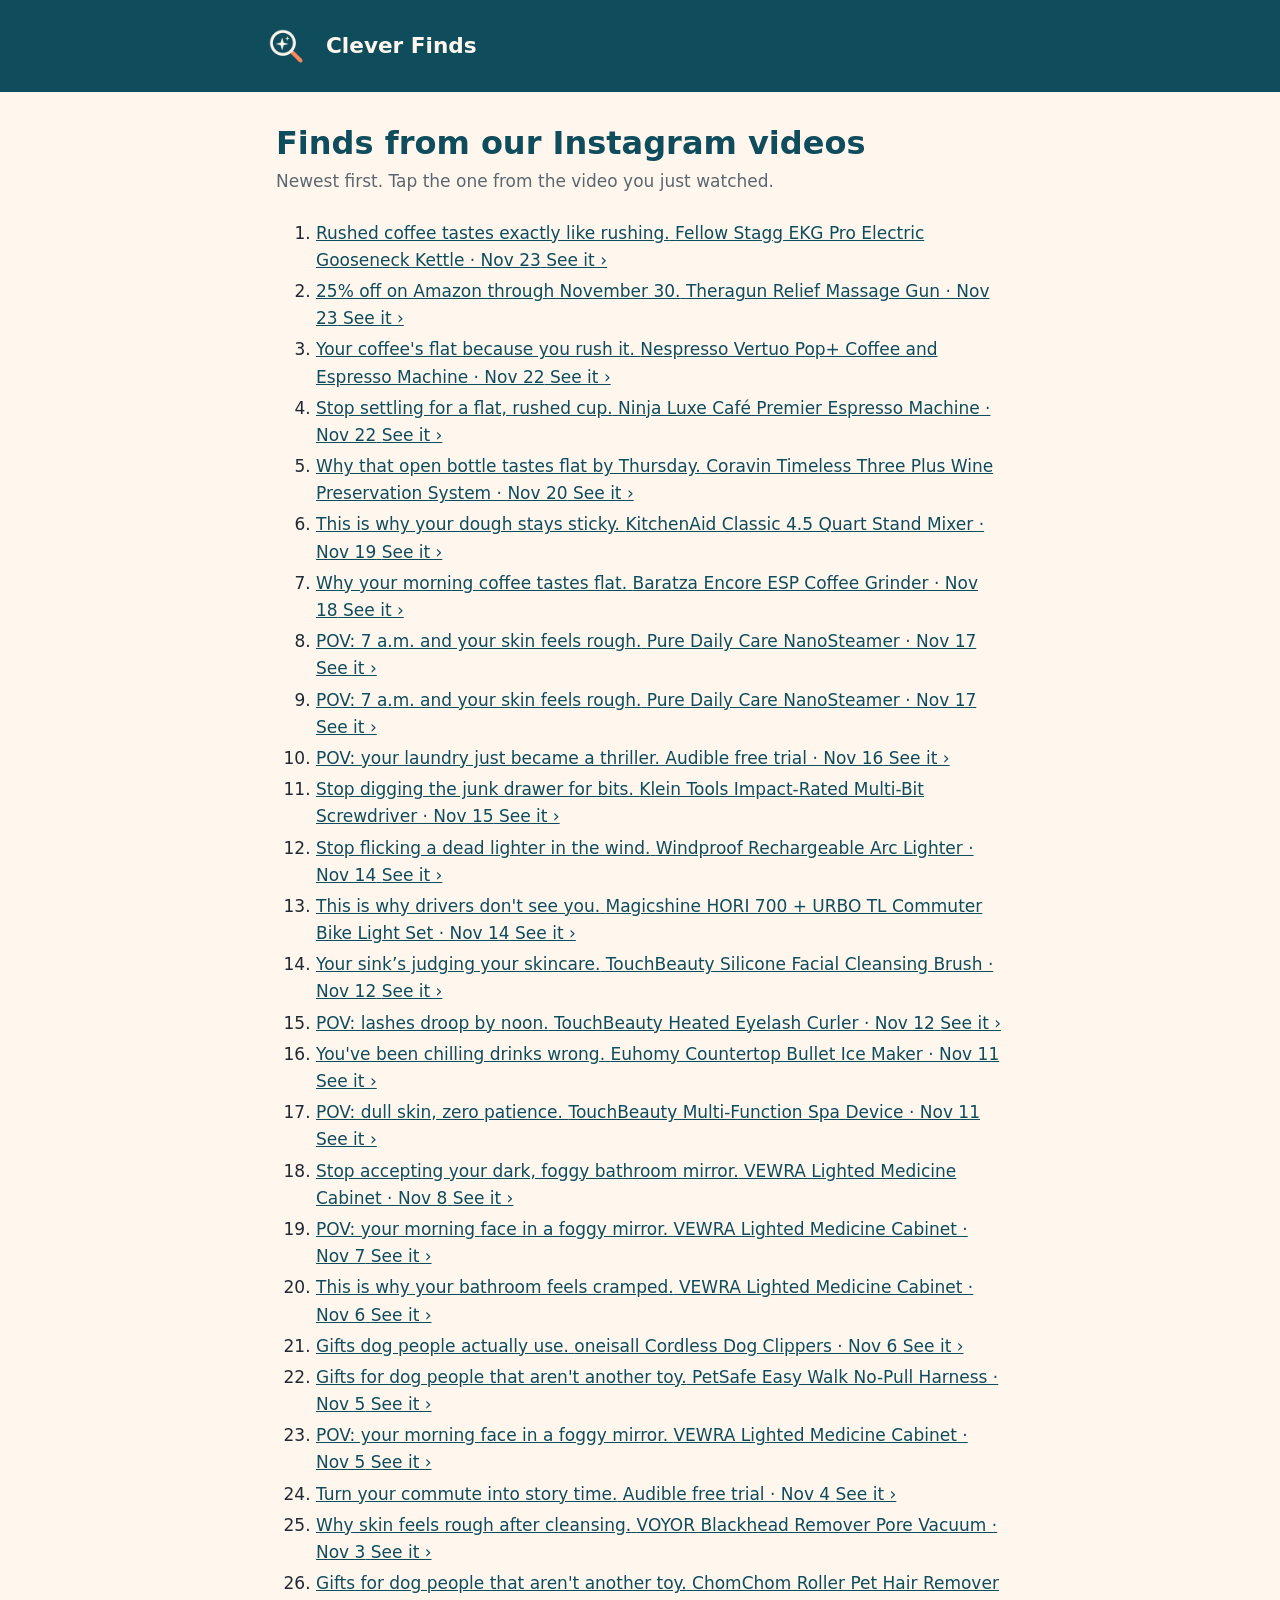
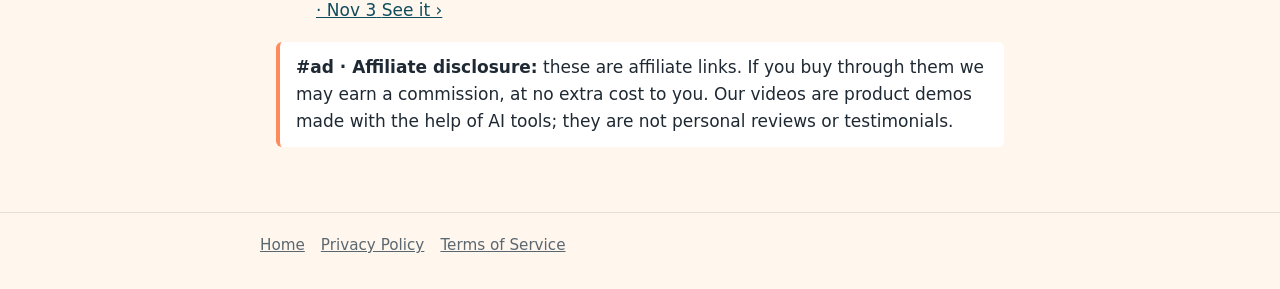
==== instagram.html @ 45350726 "Update link-in-bio pages" ====
<!doctype html>
<html lang="en">
<head>
  <meta charset="utf-8">
  <meta name="viewport" content="width=device-width, initial-scale=1">
  <title>Clever Finds on Instagram</title>
  <meta name="description" content="The products from Clever Finds videos on Instagram.">
  <link rel="icon" href="favicon.png">
  <link rel="stylesheet" href="style.css">
</head>
<body>
  <header><div class="wrap"><img src="logo.png" alt=""><a href="./">Clever Finds</a></div></header>
  <main class="wrap">
    <h1>Finds from our Instagram videos</h1>
    <p class="updated">Newest first. Tap the one from the video you just watched.</p>
    
    <ol class="finds">
      
      <li>
        <a class="find" href="https://www.amazon.com/dp/B0BF7HJ8MX?tag=cleverfindsal-20" rel="sponsored noopener" target="_blank">
          
          <span class="find-hook">Rushed coffee tastes exactly like rushing.</span>
          <span class="find-meta">Fellow Stagg EKG Pro Electric Gooseneck Kettle · Nov 23</span>
          <span class="find-go">See it ›</span>
        </a>
      </li>
      
      <li>
        <a class="find" href="https://www.amazon.com/dp/B0CNS894RH?tag=cleverfindsal-20" rel="sponsored noopener" target="_blank">
          
          <span class="find-hook">25% off on Amazon through November 30.</span>
          <span class="find-meta">Theragun Relief Massage Gun · Nov 23</span>
          <span class="find-go">See it ›</span>
        </a>
      </li>
      
      <li>
        <a class="find" href="https://www.amazon.com/dp/B0DVD67F76?tag=cleverfindsal-20" rel="sponsored noopener" target="_blank">
          
          <span class="find-hook">Your coffee&#39;s flat because you rush it.</span>
          <span class="find-meta">Nespresso Vertuo Pop+ Coffee and Espresso Machine · Nov 22</span>
          <span class="find-go">See it ›</span>
        </a>
      </li>
      
      <li>
        <a class="find" href="https://www.amazon.com/dp/B0D45PK5V4?tag=cleverfindsal-20" rel="sponsored noopener" target="_blank">
          
          <span class="find-hook">Stop settling for a flat, rushed cup.</span>
          <span class="find-meta">Ninja Luxe Café Premier Espresso Machine · Nov 22</span>
          <span class="find-go">See it ›</span>
        </a>
      </li>
      
      <li>
        <a class="find" href="https://www.amazon.com/dp/B095BRZYP2?tag=cleverfindsal-20" rel="sponsored noopener" target="_blank">
          
          <span class="find-hook">Why that open bottle tastes flat by Thursday.</span>
          <span class="find-meta">Coravin Timeless Three Plus Wine Preservation System · Nov 20</span>
          <span class="find-go">See it ›</span>
        </a>
      </li>
      
      <li>
        <a class="find" href="https://www.amazon.com/dp/B00004SGFW?tag=cleverfindsal-20" rel="sponsored noopener" target="_blank">
          
          <span class="find-hook">This is why your dough stays sticky.</span>
          <span class="find-meta">KitchenAid Classic 4.5 Quart Stand Mixer · Nov 19</span>
          <span class="find-go">See it ›</span>
        </a>
      </li>
      
      <li>
        <a class="find" href="https://www.amazon.com/dp/B0BW272XCV?tag=cleverfindsal-20" rel="sponsored noopener" target="_blank">
          
          <span class="find-hook">Why your morning coffee tastes flat.</span>
          <span class="find-meta">Baratza Encore ESP Coffee Grinder · Nov 18</span>
          <span class="find-go">See it ›</span>
        </a>
      </li>
      
      <li>
        <a class="find" href="https://www.amazon.com/dp/B01BPKUCRE?tag=cleverfindsal-20" rel="sponsored noopener" target="_blank">
          
          <span class="find-hook">POV: 7 a.m. and your skin feels rough.</span>
          <span class="find-meta">Pure Daily Care NanoSteamer · Nov 17</span>
          <span class="find-go">See it ›</span>
        </a>
      </li>
      
      <li>
        <a class="find" href="https://www.amazon.com/dp/B01BPKUCRE?tag=cleverfindsal-20" rel="sponsored noopener" target="_blank">
          
          <span class="find-hook">POV: 7 a.m. and your skin feels rough.</span>
          <span class="find-meta">Pure Daily Care NanoSteamer · Nov 17</span>
          <span class="find-go">See it ›</span>
        </a>
      </li>
      
      <li>
        <a class="find" href="https://www.amazon.com/dp/B00NB86OYE?tag=cleverfindsal-20" rel="sponsored noopener" target="_blank">
          
          <span class="find-hook">POV: your laundry just became a thriller.</span>
          <span class="find-meta">Audible free trial · Nov 16</span>
          <span class="find-go">See it ›</span>
        </a>
      </li>
      
      <li>
        <a class="find" href="https://www.amazon.com/dp/B0DK2H7G5G?tag=cleverfindsal-20" rel="sponsored noopener" target="_blank">
          
          <span class="find-hook">Stop digging the junk drawer for bits.</span>
          <span class="find-meta">Klein Tools Impact-Rated Multi-Bit Screwdriver · Nov 15</span>
          <span class="find-go">See it ›</span>
        </a>
      </li>
      
      <li>
        <a class="find" href="https://www.amazon.com/dp/B0D4PHGPMN?tag=cleverfindsal-20" rel="sponsored noopener" target="_blank">
          
          <span class="find-hook">Stop flicking a dead lighter in the wind.</span>
          <span class="find-meta">Windproof Rechargeable Arc Lighter · Nov 14</span>
          <span class="find-go">See it ›</span>
        </a>
      </li>
      
      <li>
        <a class="find" href="https://www.awin1.com/cread.php?awinmid=107838&amp;awinaffid=3143219&amp;clickref=instagram-132&amp;campaign=instagram-132&amp;ued=https%3A%2F%2Fmagicshine.com%2Fproducts%2Fhori-700-urbo-tl-bundle%3Fvariant%3D46823454670985" rel="sponsored noopener" target="_blank">
          
          <span class="find-hook">This is why drivers don&#39;t see you.</span>
          <span class="find-meta">Magicshine HORI 700 + URBO TL Commuter Bike Light Set · Nov 14</span>
          <span class="find-go">See it ›</span>
        </a>
      </li>
      
      <li>
        <a class="find" href="https://www.awin1.com/cread.php?awinmid=121158&amp;awinaffid=3143219&amp;clickref=instagram-94&amp;campaign=instagram-94&amp;ued=https%3A%2F%2Ftouchbeauty.com%2Fproducts%2Fsonic-facial-cleanser%3Fvariant%3D47794416025829" rel="sponsored noopener" target="_blank">
          
          <span class="find-hook">Your sink’s judging your skincare.</span>
          <span class="find-meta">TouchBeauty Silicone Facial Cleansing Brush · Nov 12</span>
          <span class="find-go">See it ›</span>
        </a>
      </li>
      
      <li>
        <a class="find" href="https://www.awin1.com/cread.php?awinmid=121158&amp;awinaffid=3143219&amp;clickref=instagram-105&amp;campaign=instagram-105&amp;ued=https%3A%2F%2Ftouchbeauty.com%2Fproducts%2Fheated-eyelash-curler%3Fvariant%3D47618374959333" rel="sponsored noopener" target="_blank">
          
          <span class="find-hook">POV: lashes droop by noon.</span>
          <span class="find-meta">TouchBeauty Heated Eyelash Curler · Nov 12</span>
          <span class="find-go">See it ›</span>
        </a>
      </li>
      
      <li>
        <a class="find" href="https://www.awin1.com/cread.php?awinmid=123988&amp;awinaffid=3143219&amp;clickref=instagram-90&amp;campaign=instagram-90&amp;ued=https%3A%2F%2Fwww.euhomy.com%2Fproducts%2Fdart-h1-countertop-ice-maker-26-3lbs%3Fvariant%3D44617649062066" rel="sponsored noopener" target="_blank">
          
          <span class="find-hook">You&#39;ve been chilling drinks wrong.</span>
          <span class="find-meta">Euhomy Countertop Bullet Ice Maker · Nov 11</span>
          <span class="find-go">See it ›</span>
        </a>
      </li>
      
      <li>
        <a class="find" href="https://www.awin1.com/cread.php?awinmid=121158&amp;awinaffid=3143219&amp;clickref=instagram-86&amp;campaign=instagram-86&amp;ued=https%3A%2F%2Ftouchbeauty.com%2Fproducts%2Fmulti-function-massager%3Fvariant%3D31826603573385" rel="sponsored noopener" target="_blank">
          
          <span class="find-hook">POV: dull skin, zero patience.</span>
          <span class="find-meta">TouchBeauty Multi-Function Spa Device · Nov 11</span>
          <span class="find-go">See it ›</span>
        </a>
      </li>
      
      <li>
        <a class="find" href="https://www.awin1.com/cread.php?awinmid=99013&amp;awinaffid=3143219&amp;clickref=instagram-68&amp;campaign=instagram-68&amp;ued=https%3A%2F%2Fsimpleprojectus.com%2Fproducts%2Flighted-medicine-cabinet-20-30-left-hinged%3Fvariant%3D46213291835649" rel="sponsored noopener" target="_blank">
          
          <span class="find-hook">Stop accepting your dark, foggy bathroom mirror.</span>
          <span class="find-meta">VEWRA Lighted Medicine Cabinet · Nov 8</span>
          <span class="find-go">See it ›</span>
        </a>
      </li>
      
      <li>
        <a class="find" href="https://www.awin1.com/cread.php?awinmid=99013&amp;awinaffid=3143219&amp;clickref=instagram-47&amp;campaign=instagram-47&amp;ued=https%3A%2F%2Fsimpleprojectus.com%2Fproducts%2Flighted-medicine-cabinet-20-30-left-hinged%3Fvariant%3D46213291835649" rel="sponsored noopener" target="_blank">
          
          <span class="find-hook">POV: your morning face in a foggy mirror.</span>
          <span class="find-meta">VEWRA Lighted Medicine Cabinet · Nov 7</span>
          <span class="find-go">See it ›</span>
        </a>
      </li>
      
      <li>
        <a class="find" href="https://www.awin1.com/cread.php?awinmid=99013&amp;awinaffid=3143219&amp;clickref=instagram-43&amp;campaign=instagram-43&amp;ued=https%3A%2F%2Fsimpleprojectus.com%2Fproducts%2Flighted-medicine-cabinet-20-30-left-hinged%3Fvariant%3D46213291835649" rel="sponsored noopener" target="_blank">
          
          <span class="find-hook">This is why your bathroom feels cramped.</span>
          <span class="find-meta">VEWRA Lighted Medicine Cabinet · Nov 6</span>
          <span class="find-go">See it ›</span>
        </a>
      </li>
      
      <li>
        <a class="find" href="https://www.amazon.com/dp/B0DCZ9WN8Q?tag=cleverfindsal-20" rel="sponsored noopener" target="_blank">
          
          <span class="find-hook">Gifts dog people actually use.</span>
          <span class="find-meta">oneisall Cordless Dog Clippers · Nov 6</span>
          <span class="find-go">See it ›</span>
        </a>
      </li>
      
      <li>
        <a class="find" href="https://www.amazon.com/dp/B000E69VDC?tag=cleverfindsal-20" rel="sponsored noopener" target="_blank">
          
          <span class="find-hook">Gifts for dog people that aren&#39;t another toy.</span>
          <span class="find-meta">PetSafe Easy Walk No-Pull Harness · Nov 5</span>
          <span class="find-go">See it ›</span>
        </a>
      </li>
      
      <li>
        <a class="find" href="https://www.awin1.com/cread.php?awinmid=99013&amp;awinaffid=3143219&amp;clickref=instagram-36&amp;campaign=instagram-36&amp;ued=https%3A%2F%2Fsimpleprojectus.com%2Fproducts%2Flighted-medicine-cabinet-20-30-left-hinged%3Fvariant%3D46213291835649" rel="sponsored noopener" target="_blank">
          
          <span class="find-hook">POV: your morning face in a foggy mirror.</span>
          <span class="find-meta">VEWRA Lighted Medicine Cabinet · Nov 5</span>
          <span class="find-go">See it ›</span>
        </a>
      </li>
      
      <li>
        <a class="find" href="https://www.amazon.com/dp/B00NB86OYE?tag=cleverfindsal-20" rel="sponsored noopener" target="_blank">
          
          <span class="find-hook">Turn your commute into story time.</span>
          <span class="find-meta">Audible free trial · Nov 4</span>
          <span class="find-go">See it ›</span>
        </a>
      </li>
      
      <li>
        <a class="find" href="https://www.amazon.com/dp/B084YS17TS?tag=cleverfindsal-20" rel="sponsored noopener" target="_blank">
          
          <span class="find-hook">Why skin feels rough after cleansing.</span>
          <span class="find-meta">VOYOR Blackhead Remover Pore Vacuum · Nov 3</span>
          <span class="find-go">See it ›</span>
        </a>
      </li>
      
      <li>
        <a class="find" href="https://www.amazon.com/dp/B00BAGTNAQ?tag=cleverfindsal-20" rel="sponsored noopener" target="_blank">
          
          <span class="find-hook">Gifts for dog people that aren&#39;t another toy.</span>
          <span class="find-meta">ChomChom Roller Pet Hair Remover · Nov 3</span>
          <span class="find-go">See it ›</span>
        </a>
      </li>
      
    </ol>
    
    <p class="note"><strong>#ad · Affiliate disclosure:</strong> these are affiliate links. If you buy
      through them we may earn a commission, at no extra cost to you. Our videos are product demos
      made with the help of AI tools; they are not personal reviews or testimonials.</p>
  </main>
  <footer><div class="wrap">
    <a href="./">Home</a><a href="privacy.html">Privacy Policy</a><a href="terms.html">Terms of Service</a>
  </div></footer>
</body>
</html>
---- style.css ----
/* Clever Finds site. Brand colours from branding/ (see CLAUDE.md). System fonts only:
   no Google Fonts or other third-party requests, so visitors' IPs go nowhere but GitHub. */
:root {
  --teal: #0F4C5C;
  --orange: #FF8A5B;
  --cream: #FFF7EE;
  --ink: #1F2933;
  --muted: #5B6770;
  --line: #E6DED4;
  color-scheme: light;
}
* { box-sizing: border-box; }
body {
  margin: 0;
  background: var(--cream);
  color: var(--ink);
  font: 17px/1.6 system-ui, -apple-system, "Segoe UI", Roboto, Helvetica, Arial, sans-serif;
}
header {
  background: var(--teal);
  color: var(--cream);
  padding: 20px 16px;
}
header .wrap { display: flex; align-items: center; gap: 14px; }
header img { width: 52px; height: 52px; border-radius: 50%; }
header a { color: inherit; text-decoration: none; font-weight: 800; font-size: 1.35rem; }
.wrap { max-width: 760px; margin: 0 auto; }
main { padding: 32px 16px 48px; }
h1 { color: var(--teal); font-size: 2rem; line-height: 1.2; margin: 0 0 6px; }
h2 { color: var(--teal); font-size: 1.25rem; margin: 36px 0 8px; }
h3 { font-size: 1.05rem; margin: 22px 0 6px; }
a { color: var(--teal); }
.updated { color: var(--muted); margin: 0 0 24px; }
.note {
  background: #fff;
  border-left: 4px solid var(--orange);
  padding: 12px 16px;
  border-radius: 6px;
}
ul { padding-left: 1.2em; }
li { margin: 4px 0; }
footer {
  border-top: 1px solid var(--line);
  color: var(--muted);
  padding: 20px 16px 32px;
  font-size: 0.95rem;
}
footer a { color: var(--muted); margin-right: 16px; }
.hero { text-align: center; padding-top: 24px; }
.hero img { width: 120px; height: 120px; border-radius: 50%; }
.hero p { font-size: 1.15rem; color: var(--muted); }
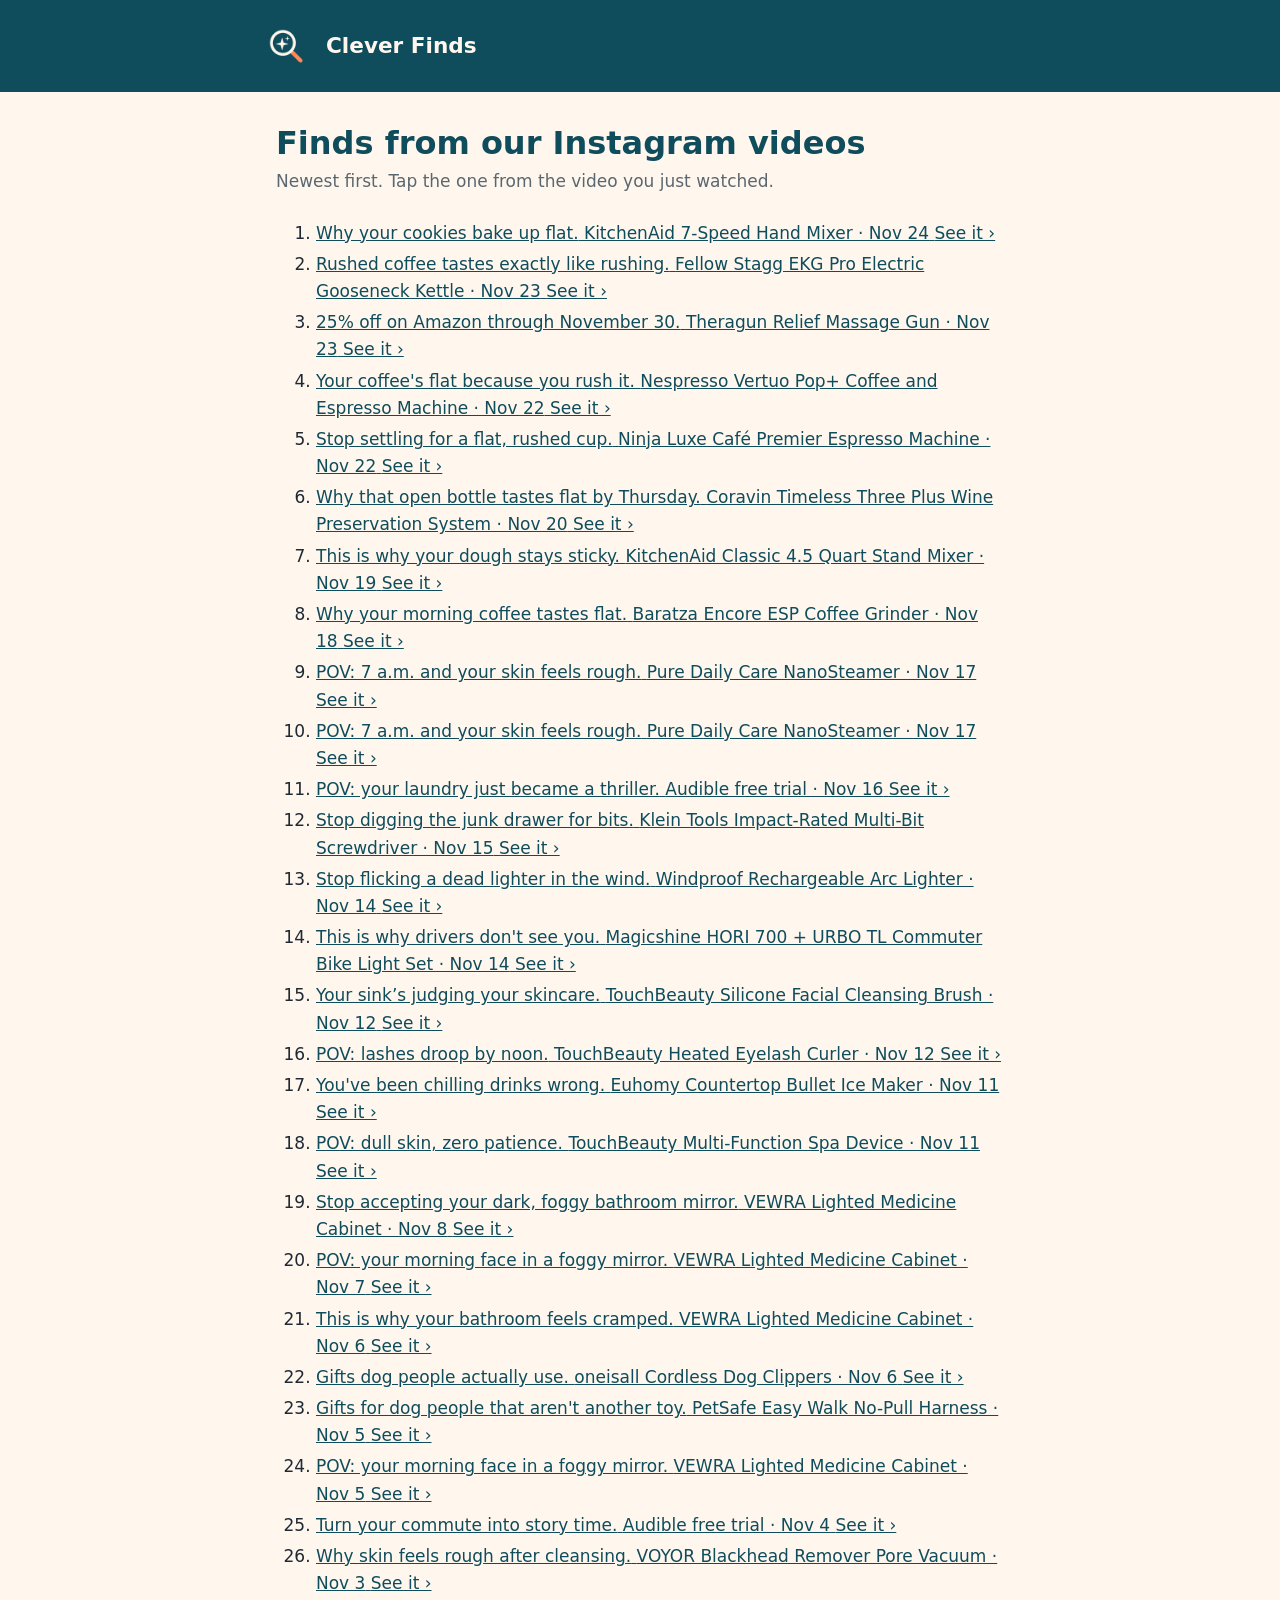
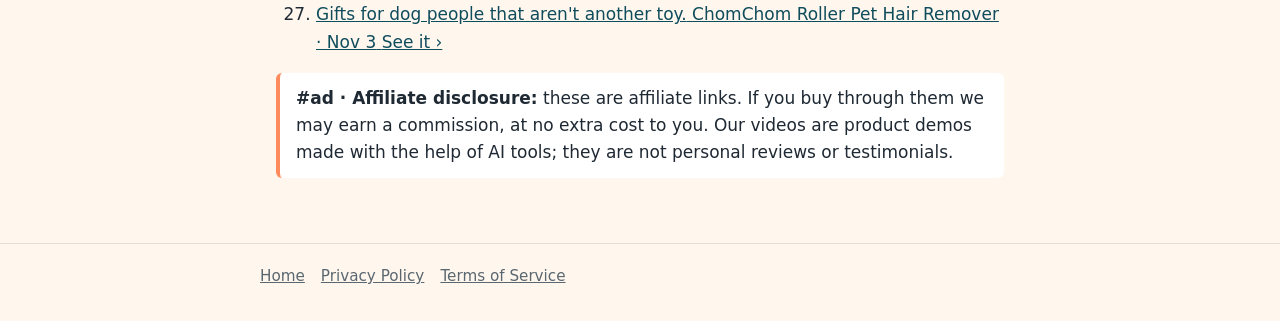
==== commit 061b219d: "Update link-in-bio pages" ====
--- a/instagram.html
+++ b/instagram.html
@@ -17,6 +17,15 @@
     <ol class="finds">
       
       <li>
+        <a class="find" href="https://www.amazon.com/dp/B00C0QJWAQ?tag=cleverfindsal-20" rel="sponsored noopener" target="_blank">
+          
+          <span class="find-hook">Why your cookies bake up flat.</span>
+          <span class="find-meta">KitchenAid 7-Speed Hand Mixer · Nov 24</span>
+          <span class="find-go">See it ›</span>
+        </a>
+      </li>
+      
+      <li>
         <a class="find" href="https://www.amazon.com/dp/B0BF7HJ8MX?tag=cleverfindsal-20" rel="sponsored noopener" target="_blank">
           
           <span class="find-hook">Rushed coffee tastes exactly like rushing.</span>
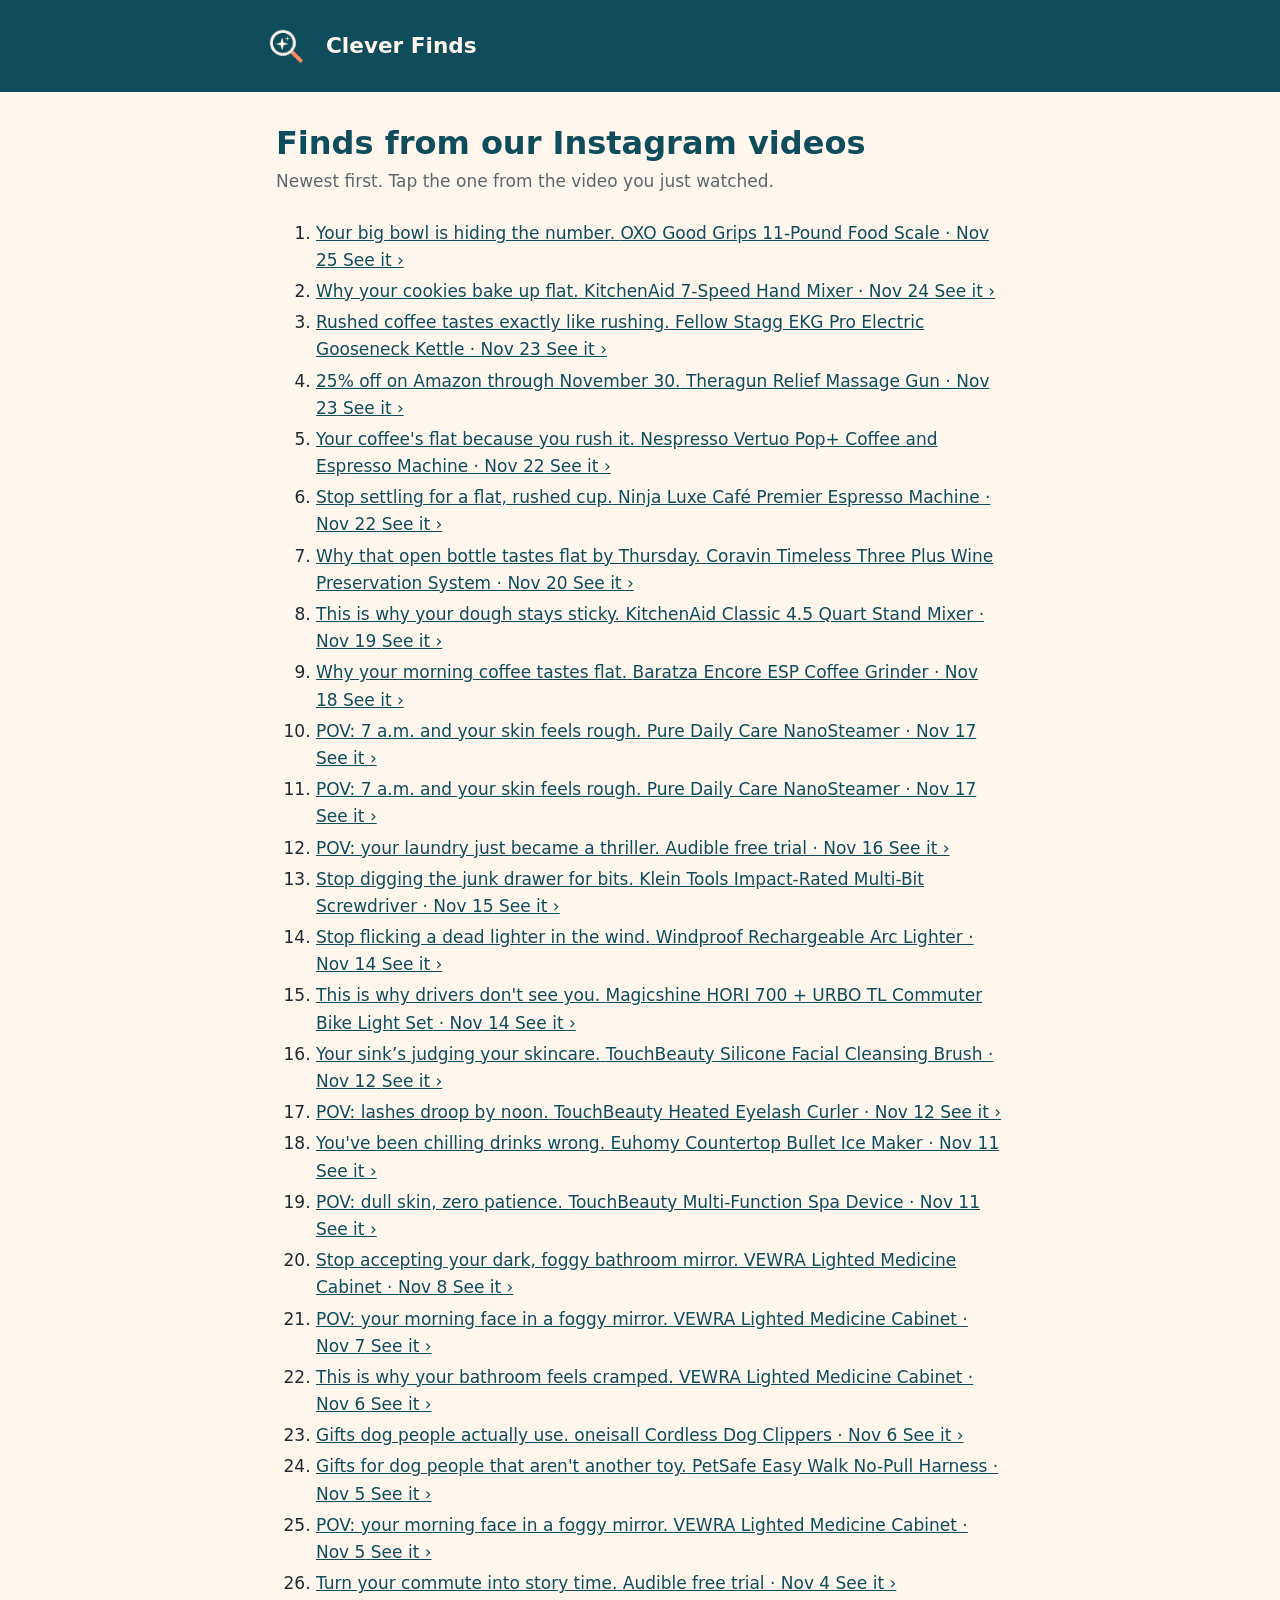
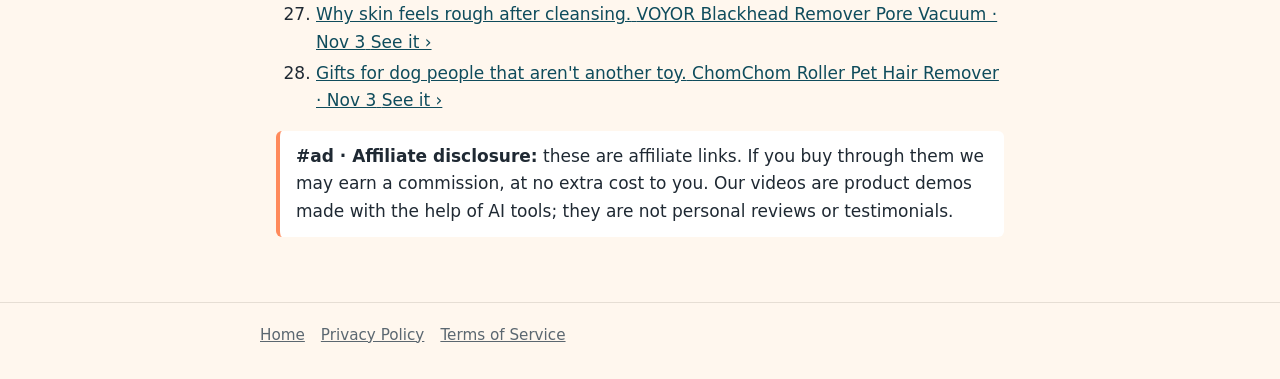
==== commit 7b570781: "Update link-in-bio pages" ====
--- a/instagram.html
+++ b/instagram.html
@@ -17,6 +17,15 @@
     <ol class="finds">
       
       <li>
+        <a class="find" href="https://www.amazon.com/dp/B079D9B82W?tag=cleverfindsal-20" rel="sponsored noopener" target="_blank">
+          
+          <span class="find-hook">Your big bowl is hiding the number.</span>
+          <span class="find-meta">OXO Good Grips 11-Pound Food Scale · Nov 25</span>
+          <span class="find-go">See it ›</span>
+        </a>
+      </li>
+      
+      <li>
         <a class="find" href="https://www.amazon.com/dp/B00C0QJWAQ?tag=cleverfindsal-20" rel="sponsored noopener" target="_blank">
           
           <span class="find-hook">Why your cookies bake up flat.</span>
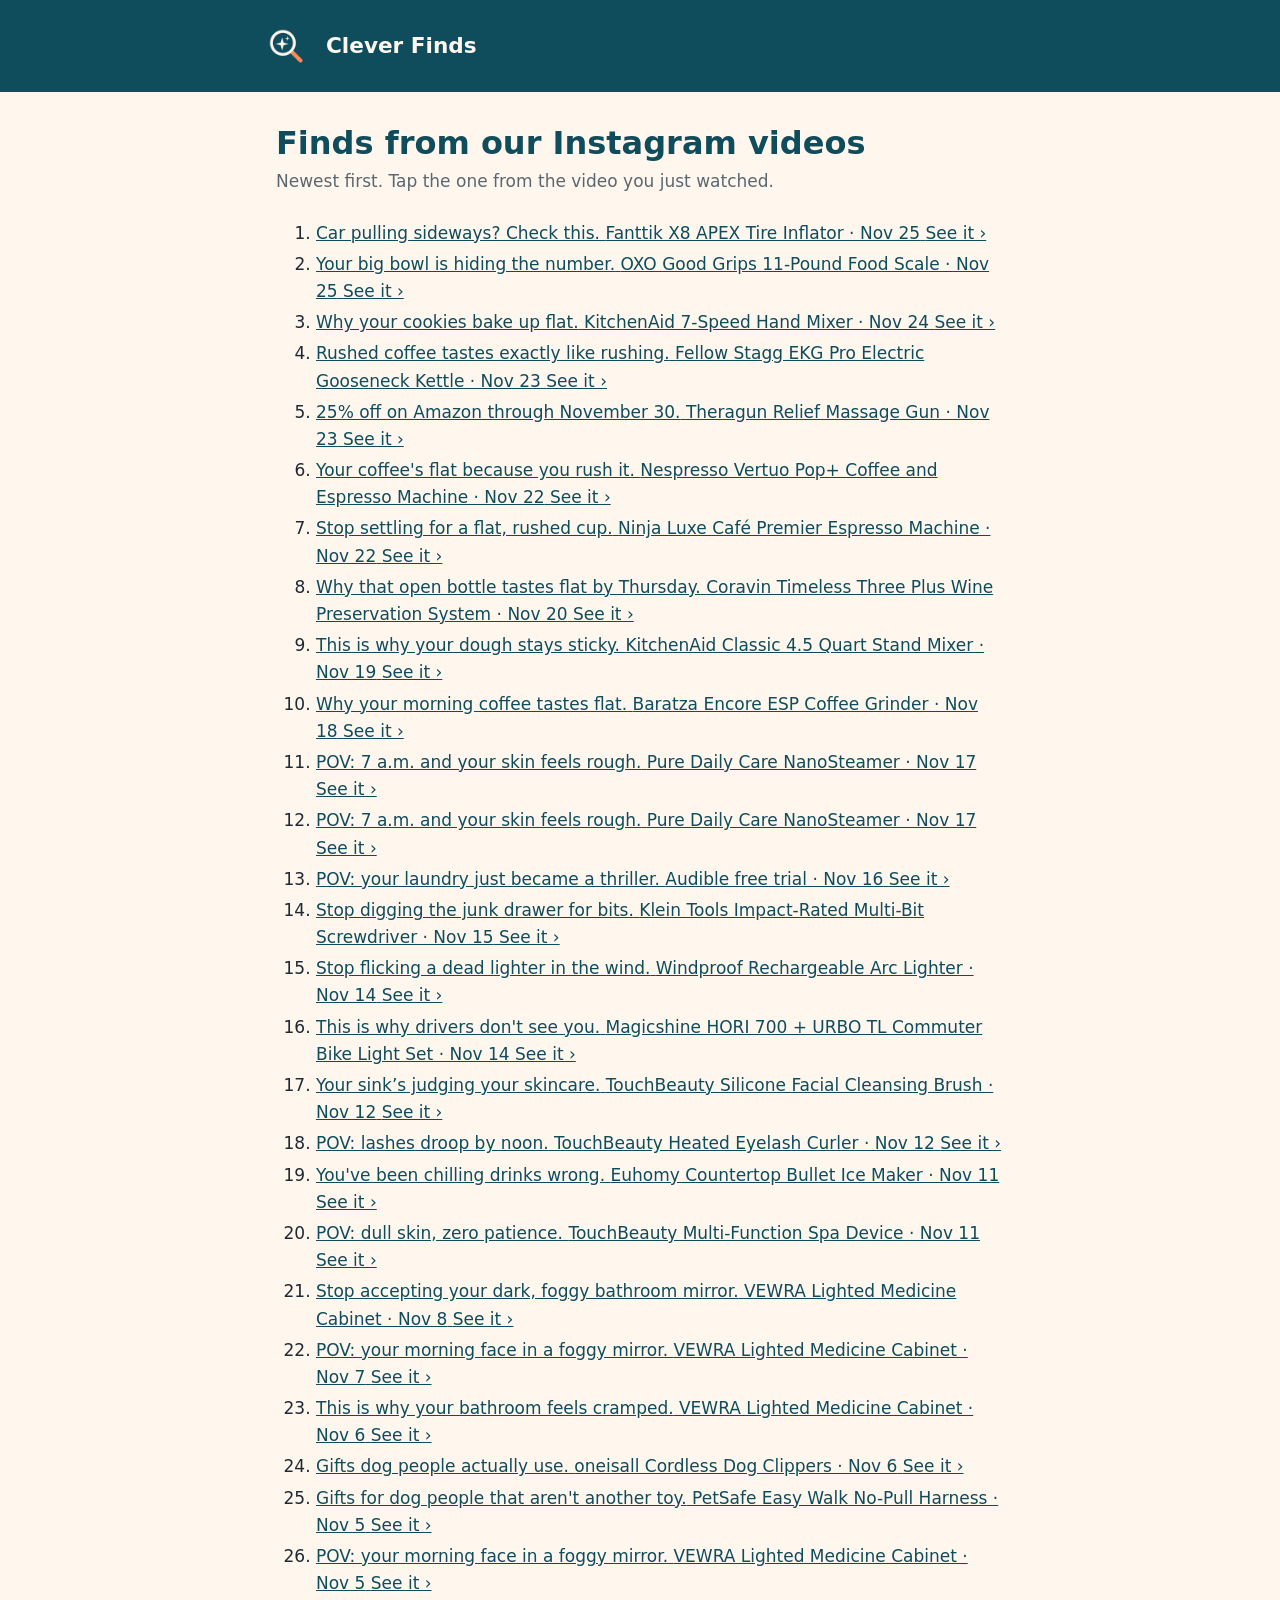
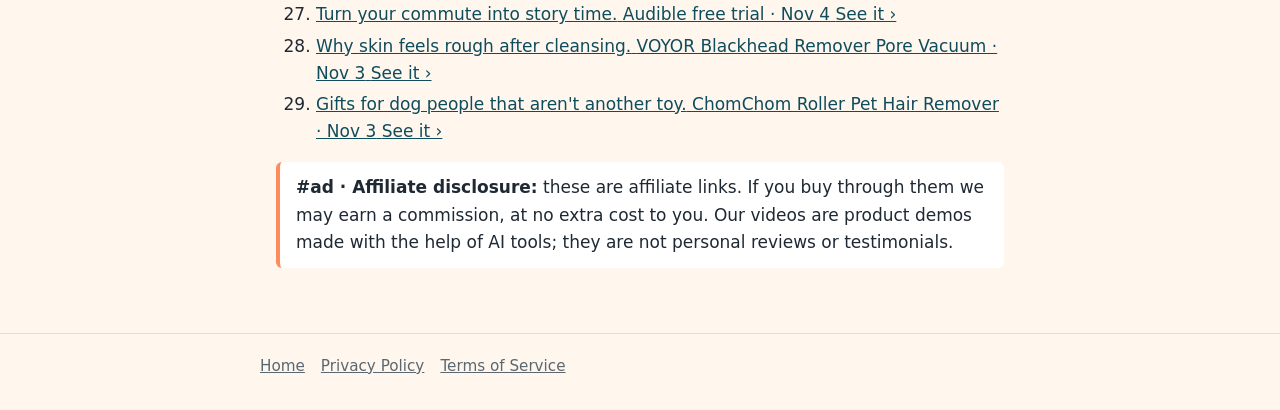
==== commit 6e96bcfb: "Update link-in-bio pages" ====
--- a/instagram.html
+++ b/instagram.html
@@ -17,6 +17,15 @@
     <ol class="finds">
       
       <li>
+        <a class="find" href="https://www.amazon.com/dp/B0DFXRSFTV?tag=cleverfindsal-20" rel="sponsored noopener" target="_blank">
+          
+          <span class="find-hook">Car pulling sideways? Check this.</span>
+          <span class="find-meta">Fanttik X8 APEX Tire Inflator · Nov 25</span>
+          <span class="find-go">See it ›</span>
+        </a>
+      </li>
+      
+      <li>
         <a class="find" href="https://www.amazon.com/dp/B079D9B82W?tag=cleverfindsal-20" rel="sponsored noopener" target="_blank">
           
           <span class="find-hook">Your big bowl is hiding the number.</span>
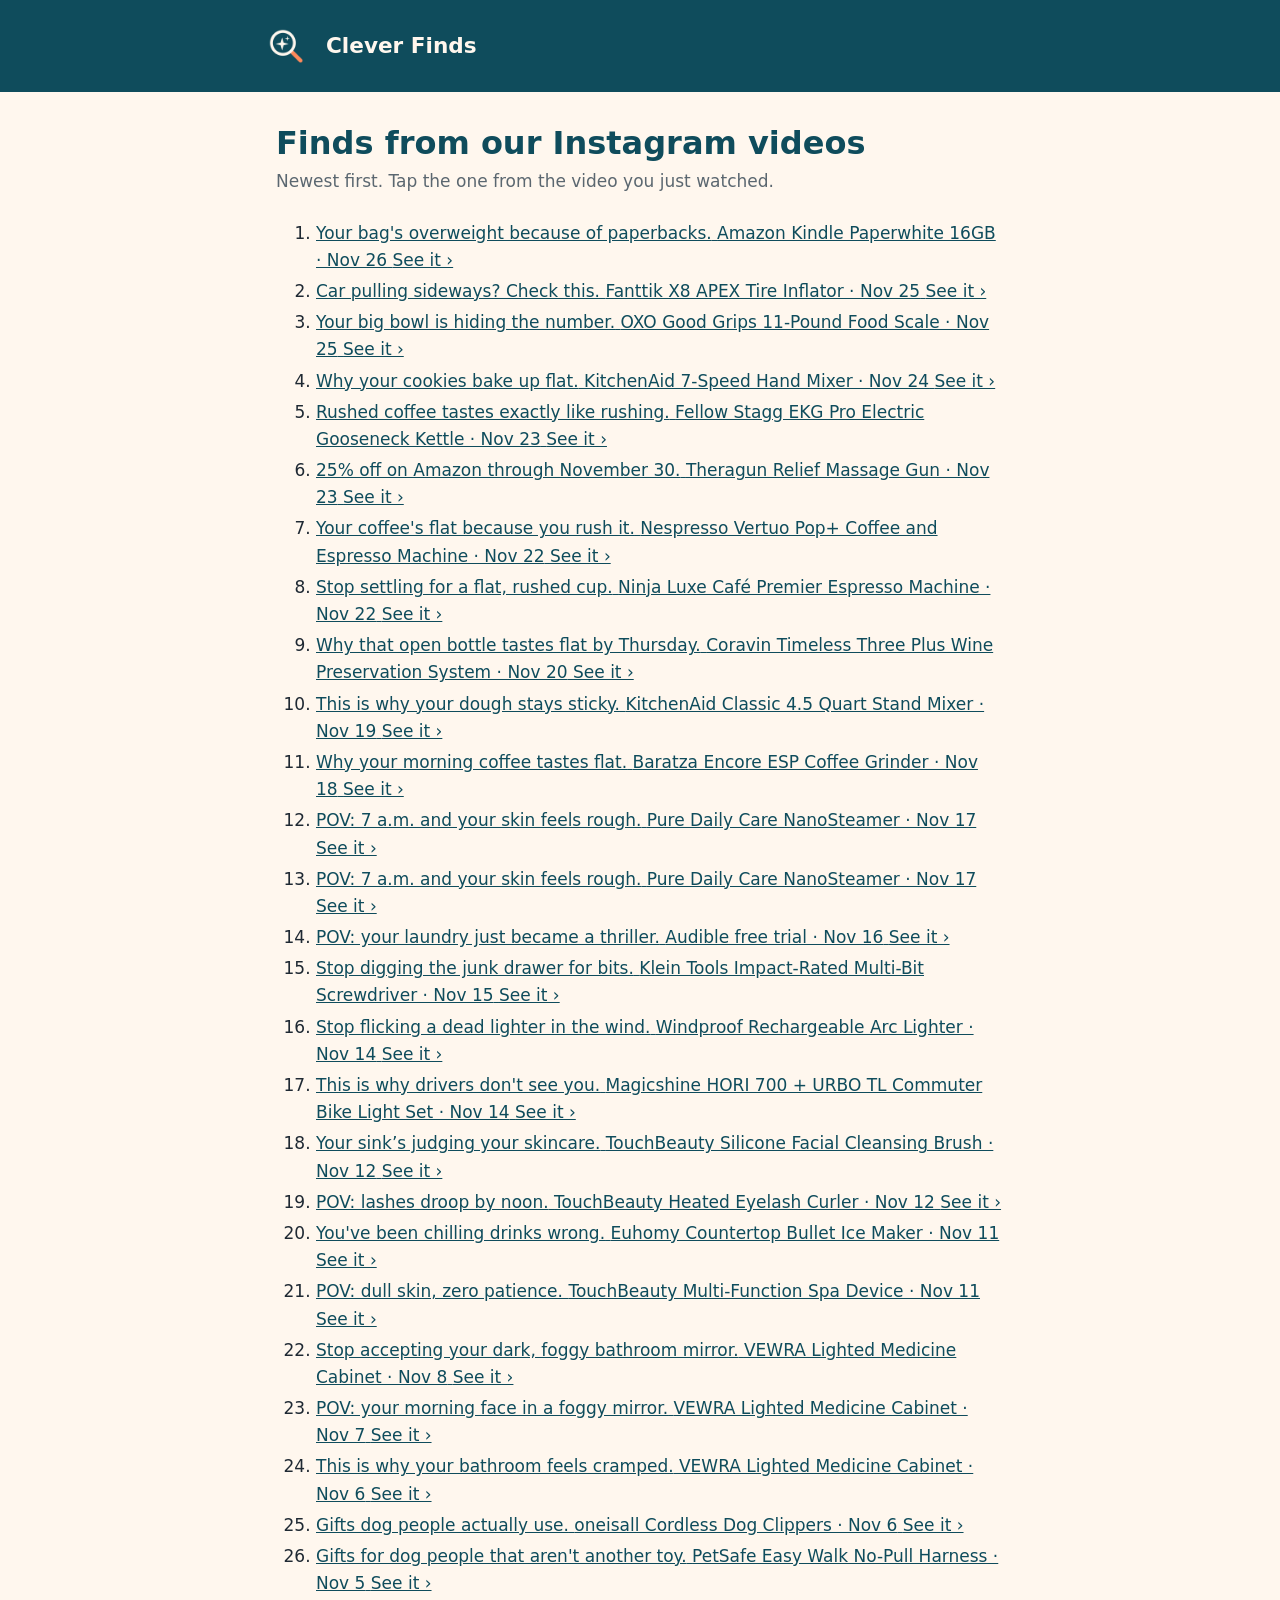
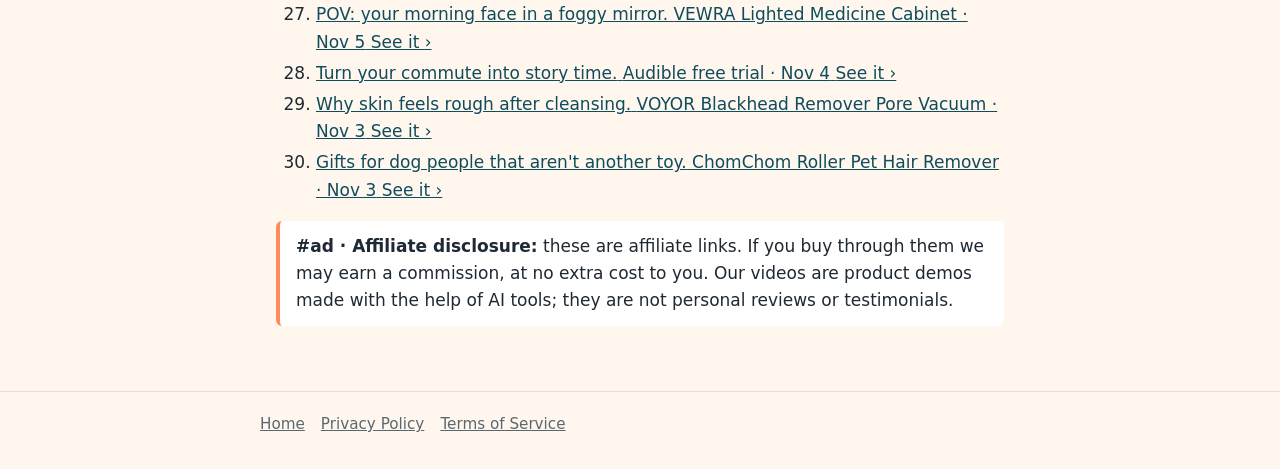
==== commit ad1443aa: "Update link-in-bio pages" ====
--- a/instagram.html
+++ b/instagram.html
@@ -17,6 +17,15 @@
     <ol class="finds">
       
       <li>
+        <a class="find" href="https://www.amazon.com/dp/B0CFPJYX7P?tag=cleverfindsal-20" rel="sponsored noopener" target="_blank">
+          
+          <span class="find-hook">Your bag&#39;s overweight because of paperbacks.</span>
+          <span class="find-meta">Amazon Kindle Paperwhite 16GB · Nov 26</span>
+          <span class="find-go">See it ›</span>
+        </a>
+      </li>
+      
+      <li>
         <a class="find" href="https://www.amazon.com/dp/B0DFXRSFTV?tag=cleverfindsal-20" rel="sponsored noopener" target="_blank">
           
           <span class="find-hook">Car pulling sideways? Check this.</span>
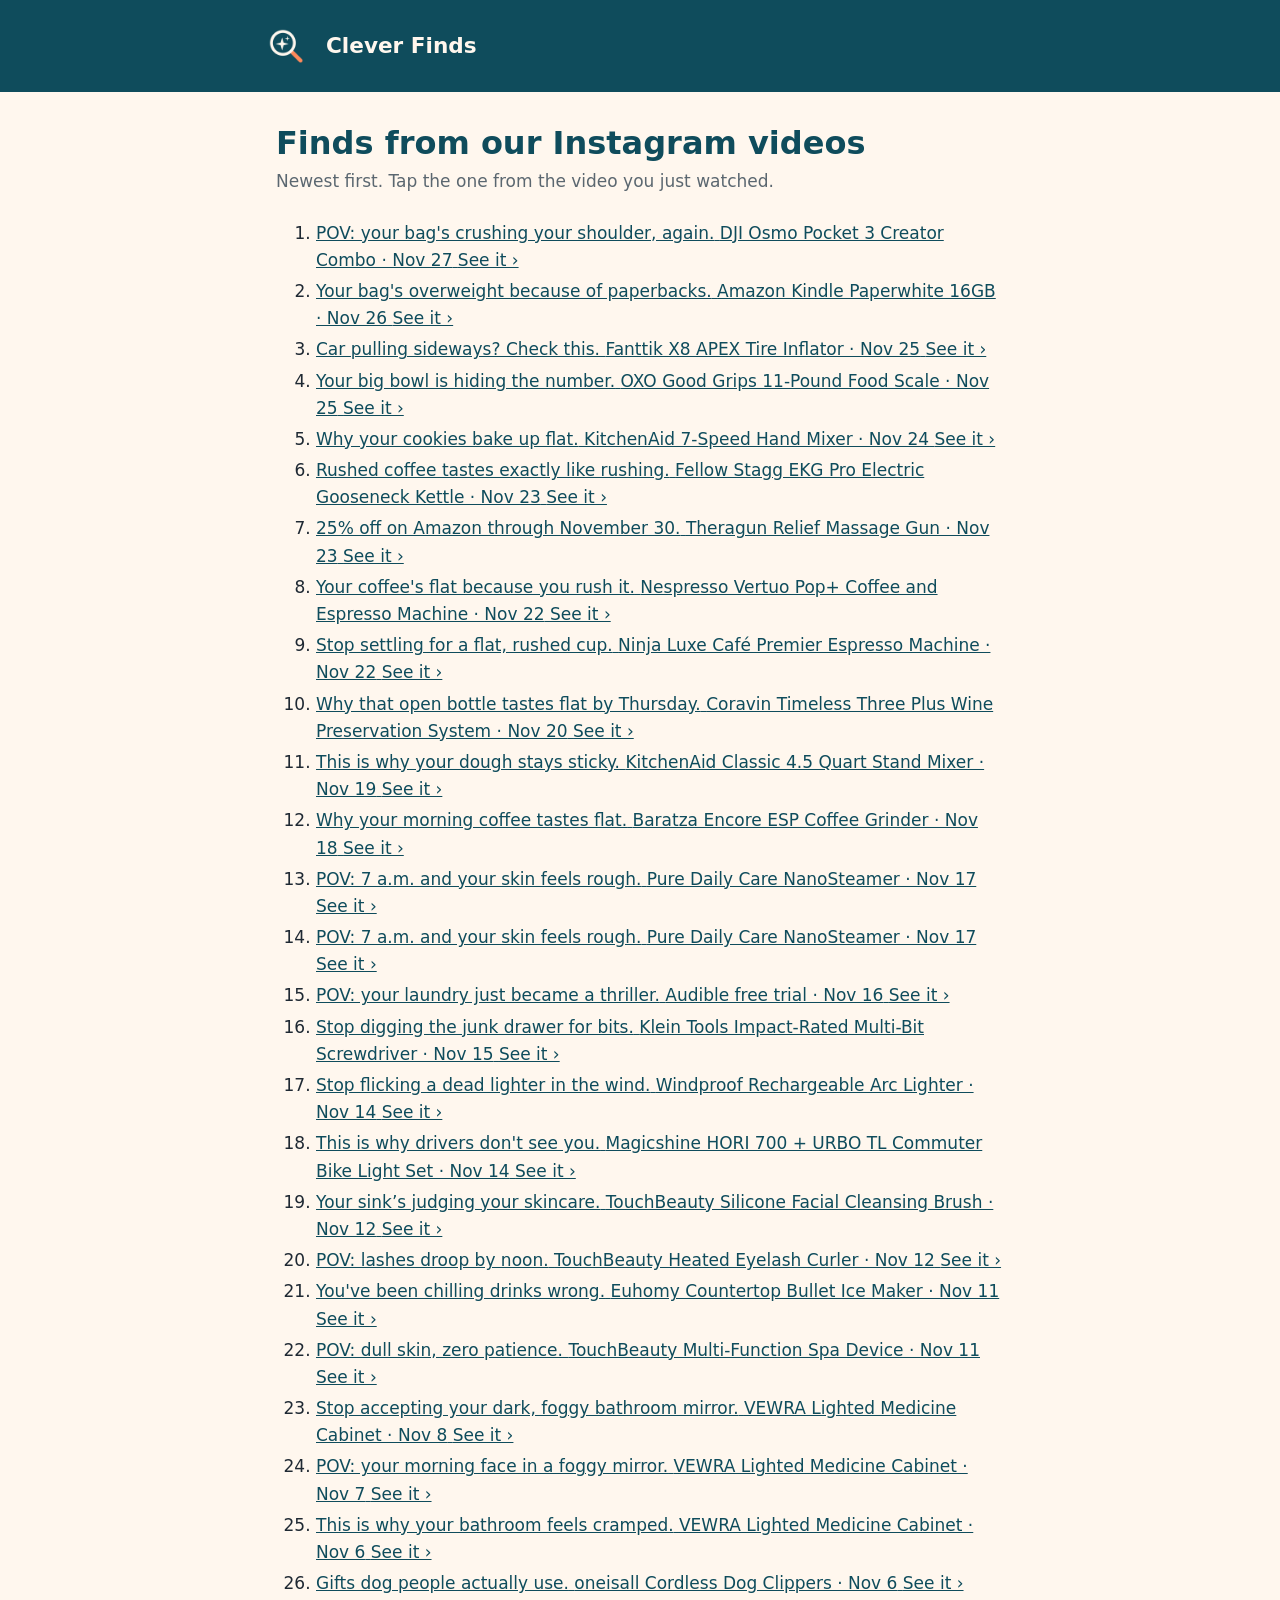
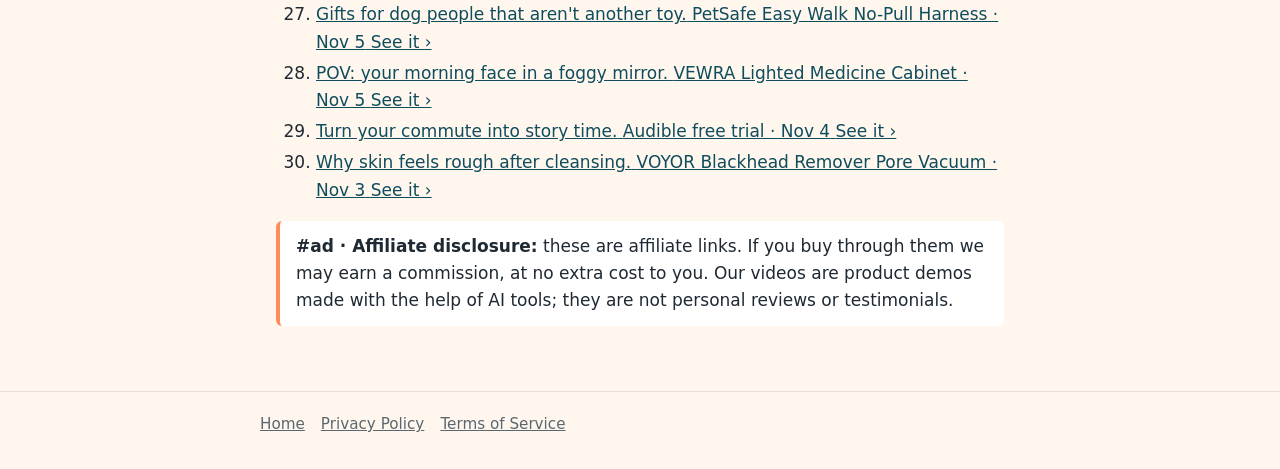
==== commit 42581fe4: "Update link-in-bio pages" ====
--- a/instagram.html
+++ b/instagram.html
@@ -17,6 +17,15 @@
     <ol class="finds">
       
       <li>
+        <a class="find" href="https://www.amazon.com/dp/B0CG19FGQ5?tag=cleverfindsal-20" rel="sponsored noopener" target="_blank">
+          
+          <span class="find-hook">POV: your bag&#39;s crushing your shoulder, again.</span>
+          <span class="find-meta">DJI Osmo Pocket 3 Creator Combo · Nov 27</span>
+          <span class="find-go">See it ›</span>
+        </a>
+      </li>
+      
+      <li>
         <a class="find" href="https://www.amazon.com/dp/B0CFPJYX7P?tag=cleverfindsal-20" rel="sponsored noopener" target="_blank">
           
           <span class="find-hook">Your bag&#39;s overweight because of paperbacks.</span>
@@ -273,15 +282,6 @@
           
           <span class="find-hook">Why skin feels rough after cleansing.</span>
           <span class="find-meta">VOYOR Blackhead Remover Pore Vacuum · Nov 3</span>
-          <span class="find-go">See it ›</span>
-        </a>
-      </li>
-      
-      <li>
-        <a class="find" href="https://www.amazon.com/dp/B00BAGTNAQ?tag=cleverfindsal-20" rel="sponsored noopener" target="_blank">
-          
-          <span class="find-hook">Gifts for dog people that aren&#39;t another toy.</span>
-          <span class="find-meta">ChomChom Roller Pet Hair Remover · Nov 3</span>
           <span class="find-go">See it ›</span>
         </a>
       </li>
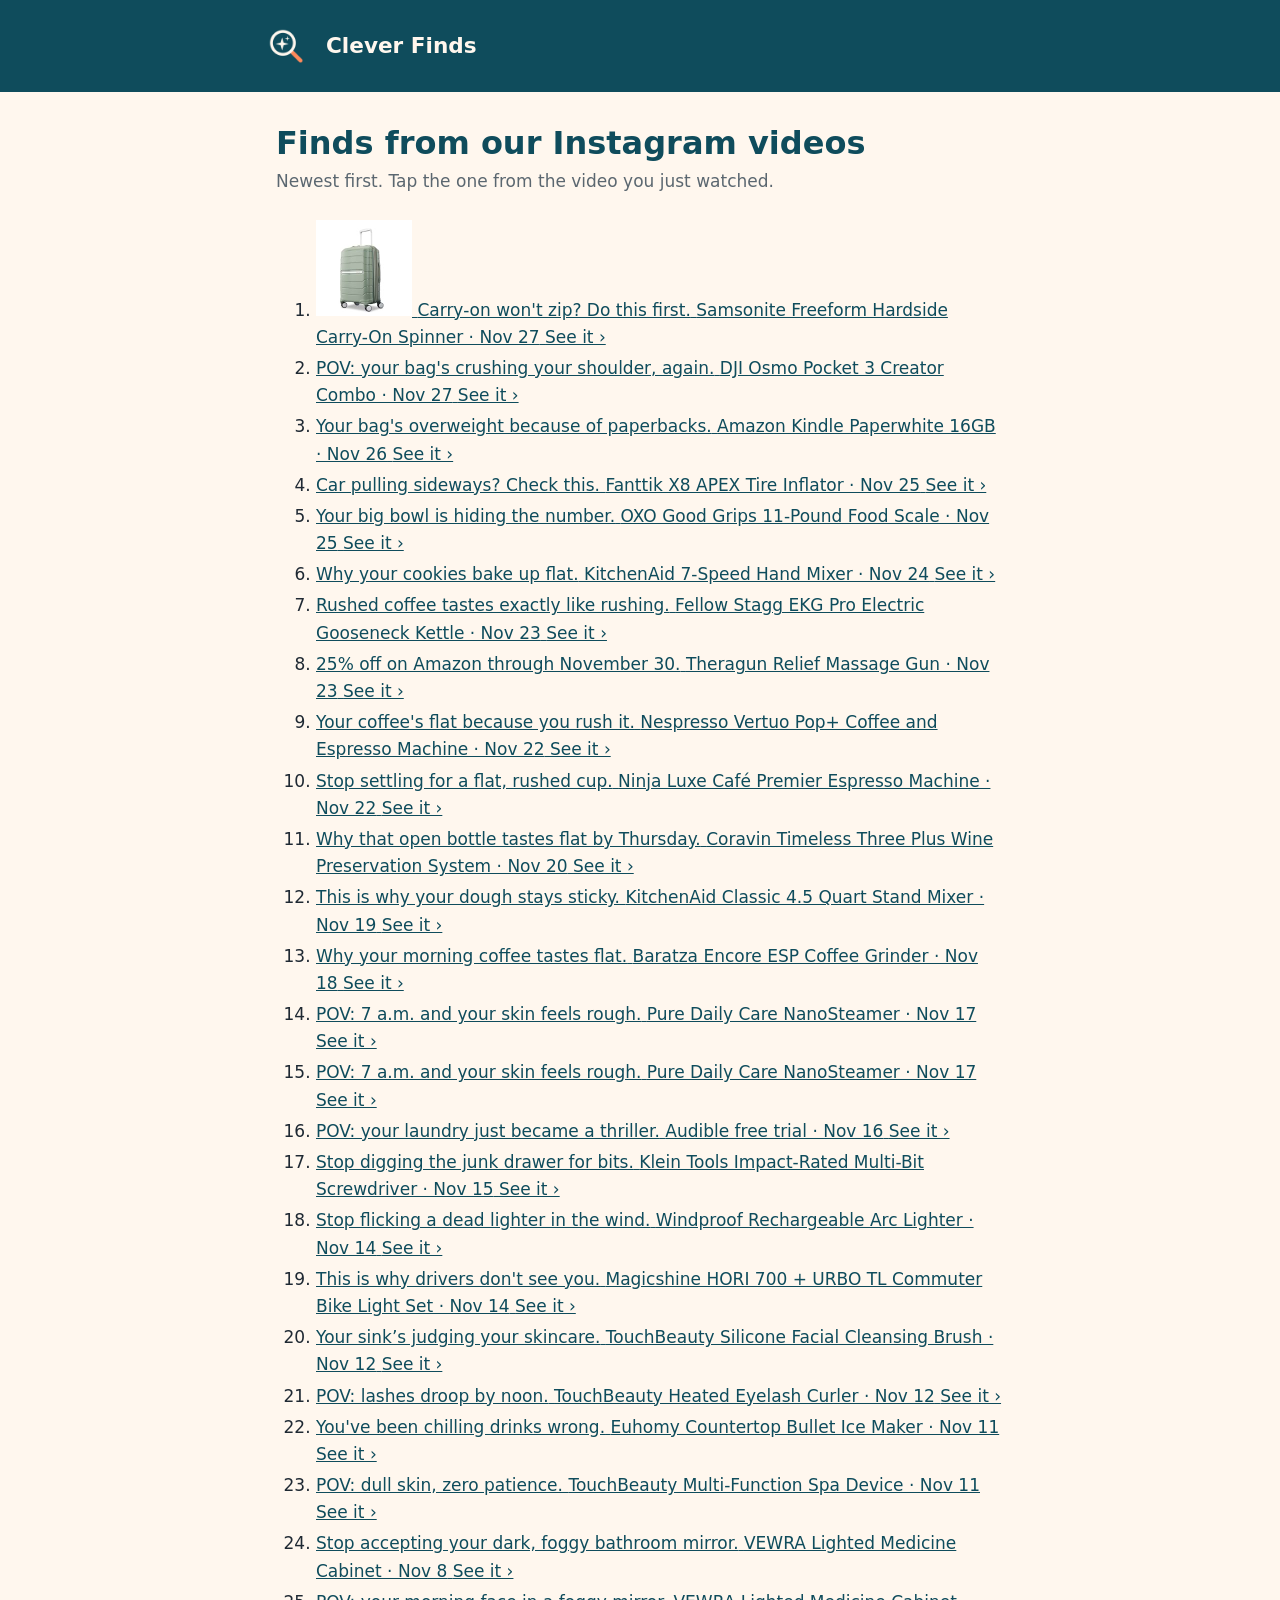
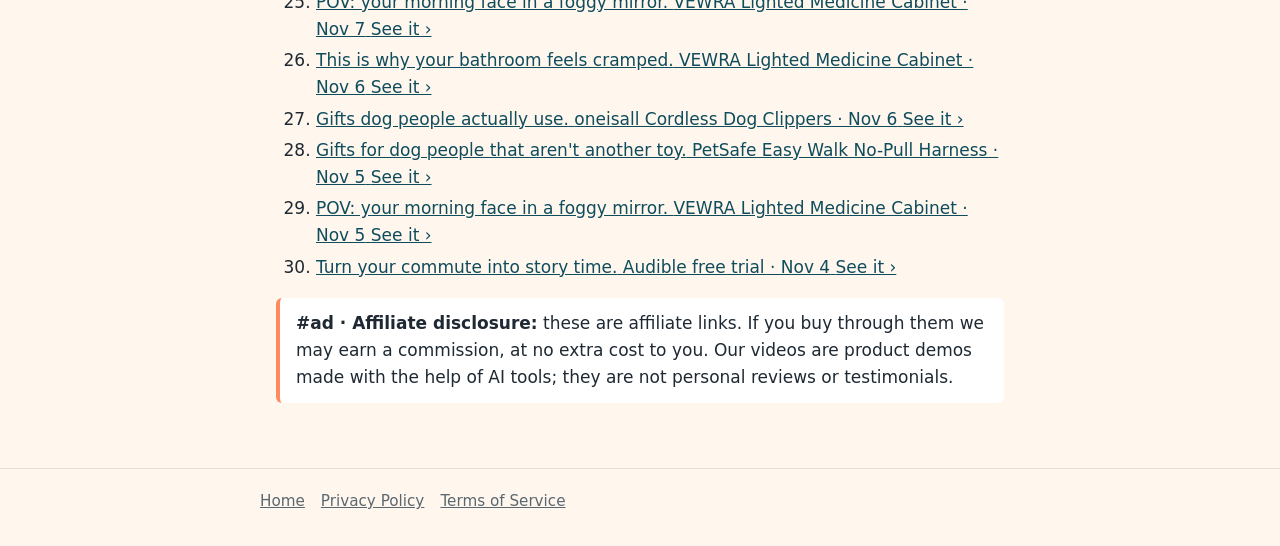
==== commit 1b6e8640: "Update link-in-bio pages" ====
--- a/instagram.html
+++ b/instagram.html
@@ -17,6 +17,15 @@
     <ol class="finds">
       
       <li>
+        <a class="find with-image" href="https://www.amazon.com/dp/B01LXOCTAZ?tag=cleverfindsal-20" rel="sponsored noopener" target="_blank">
+          <img class="find-image" src="thumbs/234.jpg" alt="" width="96" height="96" loading="lazy">
+          <span class="find-hook">Carry-on won&#39;t zip? Do this first.</span>
+          <span class="find-meta">Samsonite Freeform Hardside Carry-On Spinner · Nov 27</span>
+          <span class="find-go">See it ›</span>
+        </a>
+      </li>
+      
+      <li>
         <a class="find" href="https://www.amazon.com/dp/B0CG19FGQ5?tag=cleverfindsal-20" rel="sponsored noopener" target="_blank">
           
           <span class="find-hook">POV: your bag&#39;s crushing your shoulder, again.</span>
@@ -273,15 +282,6 @@
           
           <span class="find-hook">Turn your commute into story time.</span>
           <span class="find-meta">Audible free trial · Nov 4</span>
-          <span class="find-go">See it ›</span>
-        </a>
-      </li>
-      
-      <li>
-        <a class="find" href="https://www.amazon.com/dp/B084YS17TS?tag=cleverfindsal-20" rel="sponsored noopener" target="_blank">
-          
-          <span class="find-hook">Why skin feels rough after cleansing.</span>
-          <span class="find-meta">VOYOR Blackhead Remover Pore Vacuum · Nov 3</span>
           <span class="find-go">See it ›</span>
         </a>
       </li>
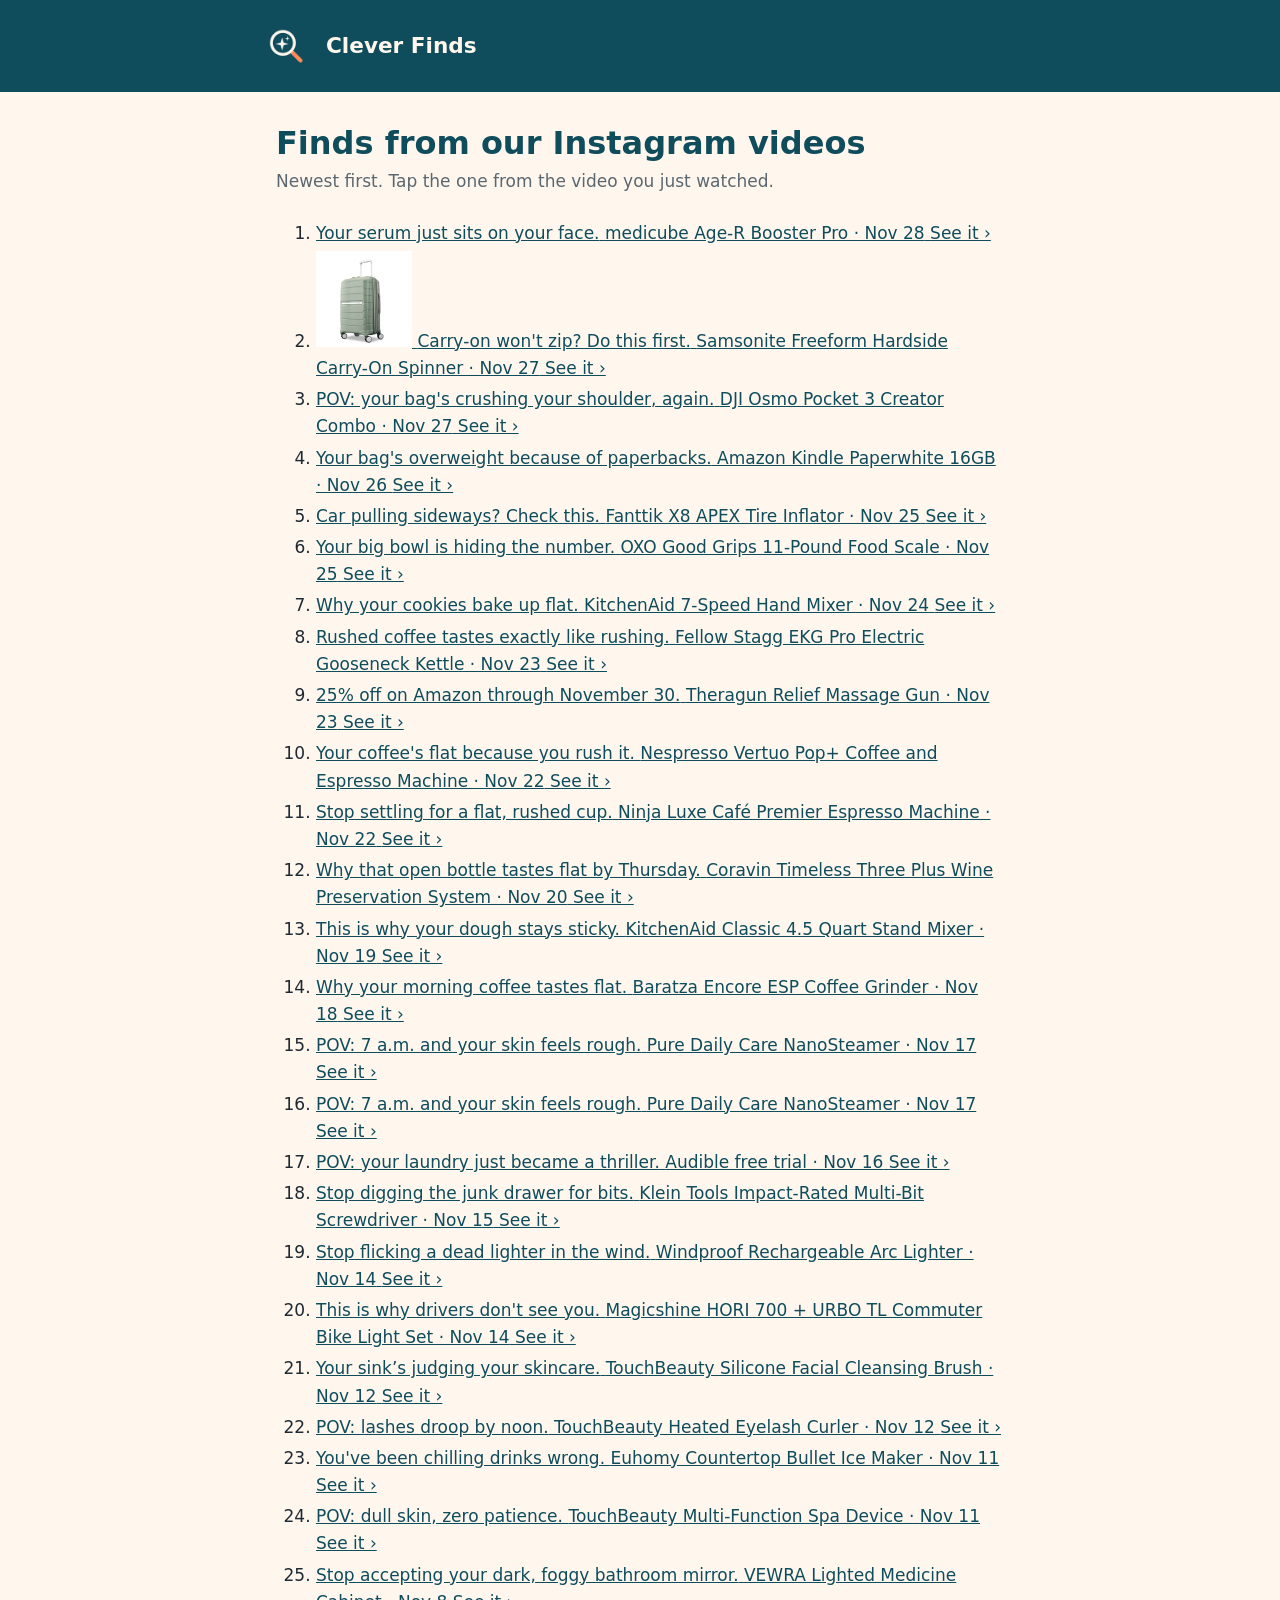
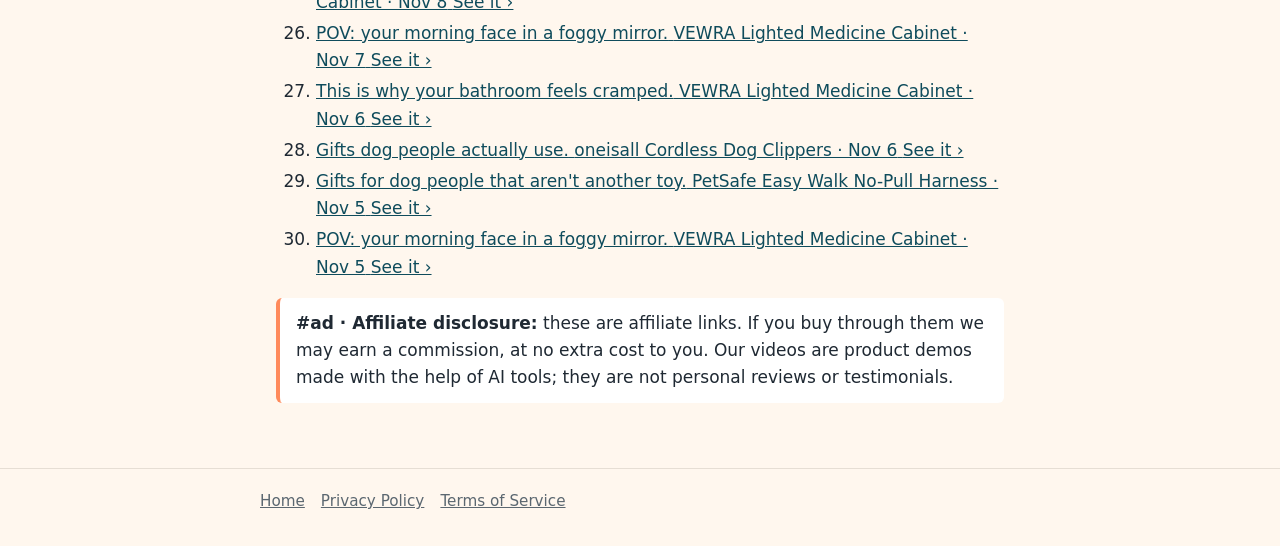
==== commit 4dd4c7fe: "Update link-in-bio pages" ====
--- a/instagram.html
+++ b/instagram.html
@@ -17,6 +17,15 @@
     <ol class="finds">
       
       <li>
+        <a class="find" href="https://www.amazon.com/dp/B0CWK6YQ7V?tag=cleverfindsal-20" rel="sponsored noopener" target="_blank">
+          
+          <span class="find-hook">Your serum just sits on your face.</span>
+          <span class="find-meta">medicube Age-R Booster Pro · Nov 28</span>
+          <span class="find-go">See it ›</span>
+        </a>
+      </li>
+      
+      <li>
         <a class="find with-image" href="https://www.amazon.com/dp/B01LXOCTAZ?tag=cleverfindsal-20" rel="sponsored noopener" target="_blank">
           <img class="find-image" src="thumbs/234.jpg" alt="" width="96" height="96" loading="lazy">
           <span class="find-hook">Carry-on won&#39;t zip? Do this first.</span>
@@ -273,15 +282,6 @@
           
           <span class="find-hook">POV: your morning face in a foggy mirror.</span>
           <span class="find-meta">VEWRA Lighted Medicine Cabinet · Nov 5</span>
-          <span class="find-go">See it ›</span>
-        </a>
-      </li>
-      
-      <li>
-        <a class="find" href="https://www.amazon.com/dp/B00NB86OYE?tag=cleverfindsal-20" rel="sponsored noopener" target="_blank">
-          
-          <span class="find-hook">Turn your commute into story time.</span>
-          <span class="find-meta">Audible free trial · Nov 4</span>
           <span class="find-go">See it ›</span>
         </a>
       </li>
